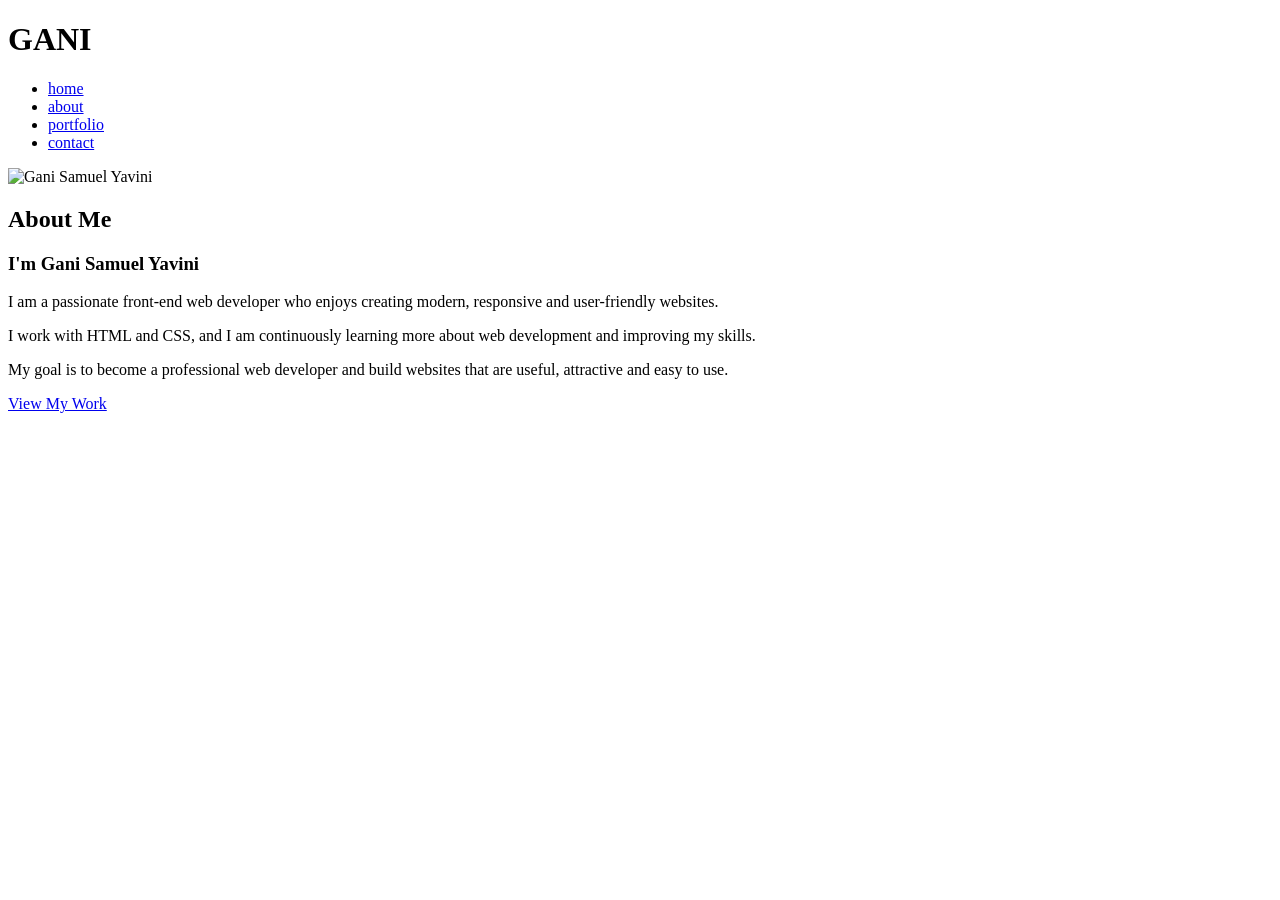
==== about.html @ 4560ee6c "Add files via upload" ====
<!DOCTYPE html>
<html lang="en">

<head>
         
  <!-- ===== META & BASIC SET UP ===== -->
  <meta charset="UTF-8">
  <meta http-equiv="X-UA-compatible " content="IE=edge">
  <meta name="viewport" content="width=device-width, initial-scale=1.0">
  
  

  <!-- ===== < PAGE TITLE ===== -->
  <title>GANI SAMUEL YAVINI| WEB DEVELOPER</title>

  <!-- ===== META TAGS ===== -->
  <meta name="DESCRIPTION"
    content=" I M GANI SAMUEL YAVINI- A PASSIONATE WEB DEVELOPER , I M RUN  HTML, CSS">
  <meta name="KEYWORDS"
    content="GANI SAMUEL YAVINI- I BASIC ON BOTH BACK-END AND FRONT-END WEB DEVELOPMENT,WUKARI,TARABA STATE,NIGERIA WEB DEVELOPER">
  <meta name="AUTHOR" content="GANI SAMUEL YAVINI ">

  <!-- ===== FAVICON ===== -->
  <Link rel="ICON"  type="IMAGE\PNG" href="favcon-save/sammy photo.jpg">

  <!-- ===== CUSTOM CSS ===== -->
  <link rel="stylesheet" href="css/style.css">
</head>

<body>  
       
  
  
  
  <header>
           <strong><h1 class="menu">GANI</h1></strong>
        
     <nav> 
          <ul>
                <li><a href="home.html">home</a></li>
                <li><a href="about.html">about</a></li>
                <li><a href="portfolio.html">portfolio</a></li>
                <li><a href="contact.html">contact</a></li>

          </ul>
    </nav>
  </header>
     
<main>
          <!-- ABOUT SECTION -->
    <section class="about">

        <div class="about-image">
            <img src="image-2/pro.png" alt="Gani Samuel Yavini">
        </div>

        <div class="about-text">

            <h2>About Me</h2>

            <h3>I'm Gani Samuel Yavini</h3>

            <p>
                I am a passionate front-end web developer who enjoys
                creating modern, responsive and user-friendly websites.
            </p>

            <p>
                I work with HTML and CSS, and I am continuously learning
                more about web development and improving my skills.
            </p>

            <p>
                My goal is to become a professional web developer and
                build websites that are useful, attractive and easy to use.
            </p>

            <a href="portfolio.html" class="about-btn">
                View My Work
            </a>

        </div>

    </section>

        

    

    
</main>

</body>

</html>
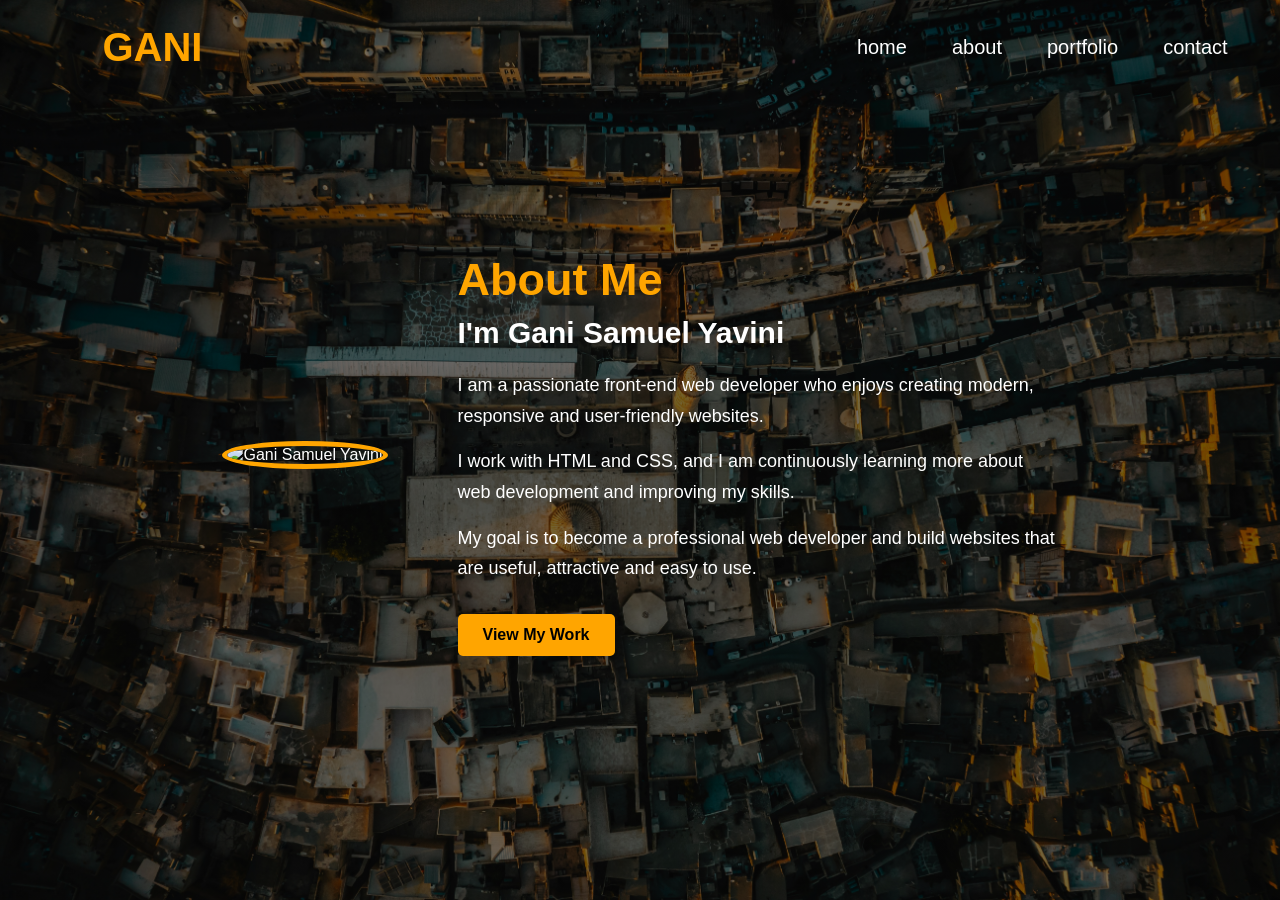
==== commit 69c24bee: "Fix HTML structure and update meta tags" ====
--- a/about.html
+++ b/about.html
@@ -25,7 +25,7 @@
   <Link rel="ICON"  type="IMAGE\PNG" href="favcon-save/sammy photo.jpg">
 
   <!-- ===== CUSTOM CSS ===== -->
-  <link rel="stylesheet" href="css/style.css">
+  <link rel="stylesheet" href="style.css">
 </head>
 
 <body>  
--- a/style.css
+++ b/style.css
@@ -0,0 +1,316 @@
+* {
+     margin:0;
+     padding:0;
+     box-sizing: border-box;
+}
+
+
+html {
+    scroll-behavior: smooth;
+}
+
+
+/* BODY */
+body{
+    background: linear-gradient(rgba(0,0,0,0.55), rgba(0,0,0,0.55)),
+                    url("SECOND.jpg");
+    background-size: cover;
+    background-position: center;
+    background-repeat: no-repeat;
+    min-height: 100vh;
+    color: white;
+    font-family: Arial, Helvetica, sans-serif;
+}
+
+/* HEADER */
+header{
+    display:flex;
+    justify-content:space-between;
+    align-items:center;
+    padding:25px 8%;
+}
+
+/* LOGO */
+.menu{
+    color:orange;
+    font-size:40px;
+    margin:0;
+}
+.hello{
+    color:orange;
+    font-size:30px;
+    margin-bottom:30px;
+    position: relative;
+    right: 330px;
+    top: 190px;
+}
+
+button {
+    margin-top: 30px;
+    padding: 10px 35px;
+    font-size: 20px;
+    background: orange;
+    color: white;
+    border: none;
+    border-radius: 8px;
+    cursor: pointer;
+    position: relative;
+    top: 10px;
+}
+
+
+/* NAVIGATION */
+nav ul{
+    display:flex;
+    list-style:none;
+    gap:25px;
+    padding:0;
+    margin:0;
+}
+
+nav a{
+    color:white;
+    text-decoration:none;
+    font-size:20px;
+    margin-left: 20px;
+    position: relative;
+    left: 50px;
+
+}
+
+
+/* HERO SECTION */
+.hero{
+  width:80%;
+  max-width:1200px;
+    padding:80px 8%;
+    display: flex;
+    justify-content: space-between;
+    align-items: center;
+}
+
+.hero-text {
+    flex: 1;
+    line-height: 1.6;
+    font-size: x-large;
+    position: relative;
+    top: 50px;
+}
+
+.image img {
+    width: 250px;
+    height: auto;
+    position: relative;
+    left: 150px;
+    object-fit: cover;
+    border-radius: 50px;
+      border: 5px solid orange;
+} 
+
+/* ABOUT SECTION */
+
+.about {
+    min-height: 80vh;
+    display: flex;
+    align-items: center;
+    justify-content: center;
+    gap: 70px;
+    padding: 50px 8%;
+}
+
+/* IMAGE */
+
+.about-image img {
+    width: 300px;
+    height: 300px;
+    object-fit: cover;
+    border-radius: 60%;
+    border: 5px solid orange;
+}
+
+/* TEXT */
+
+.about-text {
+    max-width: 600px;
+}
+
+.about-text h2 {
+    color: orange;
+    font-size: 45px;
+    margin-bottom: 10px;
+}
+
+.about-text h3 {
+    font-size: 30px;
+    margin-bottom: 20px;
+}
+
+.about-text p {
+    font-size: 18px;
+    line-height: 1.7;
+    margin-bottom: 15px;
+}
+
+/* BUTTON */
+
+.about-btn {
+    display: inline-block;
+    margin-top: 15px;
+    padding: 12px 25px;
+    background: orange;
+    color: black;
+    text-decoration: none;
+    border-radius: 5px;
+    font-weight: bold;
+}
+
+.about-btn:hover {
+    background: white;
+    color: orange;
+}
+    
+
+/* CONTACT SECTION */
+
+.contact {
+    min-height: 80vh;
+    display: flex;
+    justify-content: center;
+    align-items: center;
+    gap: 80px;
+    padding: 60px 8%;
+}
+
+/* CONTACT TEXT */
+
+.contact-text {
+    max-width: 450px;
+}
+
+.contact-text h2 {
+    color: orange;
+    font-size: 45px;
+    margin-bottom: 15px;
+}
+
+.contact-text h3 {
+    font-size: 30px;
+    margin-bottom: 20px;
+}
+
+.contact-text p {
+    font-size: 18px;
+    line-height: 1.6;
+    margin-bottom: 12px;
+}
+
+/* CONTACT FORM */
+
+.contact-form {
+    width: 400px;
+    display: flex;
+    flex-direction: column;
+    gap: 15px;
+}
+
+.contact-form input,
+.contact-form textarea {
+    width: 100%;
+    padding: 15px;
+    border: none;
+    outline: none;
+    border-radius: 5px;
+    font-size: 16px;
+    box-sizing: border-box;
+}
+
+.contact-form textarea {
+    resize: vertical;
+}
+
+/* SEND BUTTON */
+
+.contact-form button {
+    padding: 15px;
+    border: none;
+    border-radius: 5px;
+    background: orange;
+    color: black;
+    font-size: 17px;
+    font-weight: bold;
+    cursor: pointer;
+}
+
+.contact-form button:hover {
+    background: white;
+    color: orange;
+}
+
+/* PORTFOLIO */
+
+.portfolio {
+    min-height: 80vh;
+    padding: 60px 8%;
+    text-align: center;
+}
+
+.portfolio h2 {
+    color: orange;
+    font-size: 45px;
+    margin-bottom: 10px;
+}
+
+.portfolio-intro {
+    font-size: 18px;
+    margin-bottom: 40px;
+}
+
+.project-container {
+    display: flex;
+    justify-content: center;
+    gap: 70px;
+    flex-wrap: wrap;
+}
+
+.project-card {
+    width: 300px;
+    background: rgba(255, 255, 255, 0.1);
+    padding: 20px;
+    border-radius: 10px;
+    backdrop-filter: blur(5px);
+}
+
+.project-card img {
+    width: 100%;
+    height: 180px;
+    object-fit: cover;
+    border-radius: 8px;
+}
+
+.project-card h3 {
+    margin: 15px 0 10px;
+    font-size: 24px;
+}
+
+.project-card p {
+    line-height: 1.5;
+    margin-bottom: 20px;
+}
+
+.project-btn {
+    display: inline-block;
+    padding: 10px 20px;
+    background: orange;
+    color: black;
+    text-decoration: none;
+    border-radius: 5px;
+    font-weight: bold;
+}
+
+.project-btn:hover {
+    background: white;
+    color: orange;
+}
+
+
+    
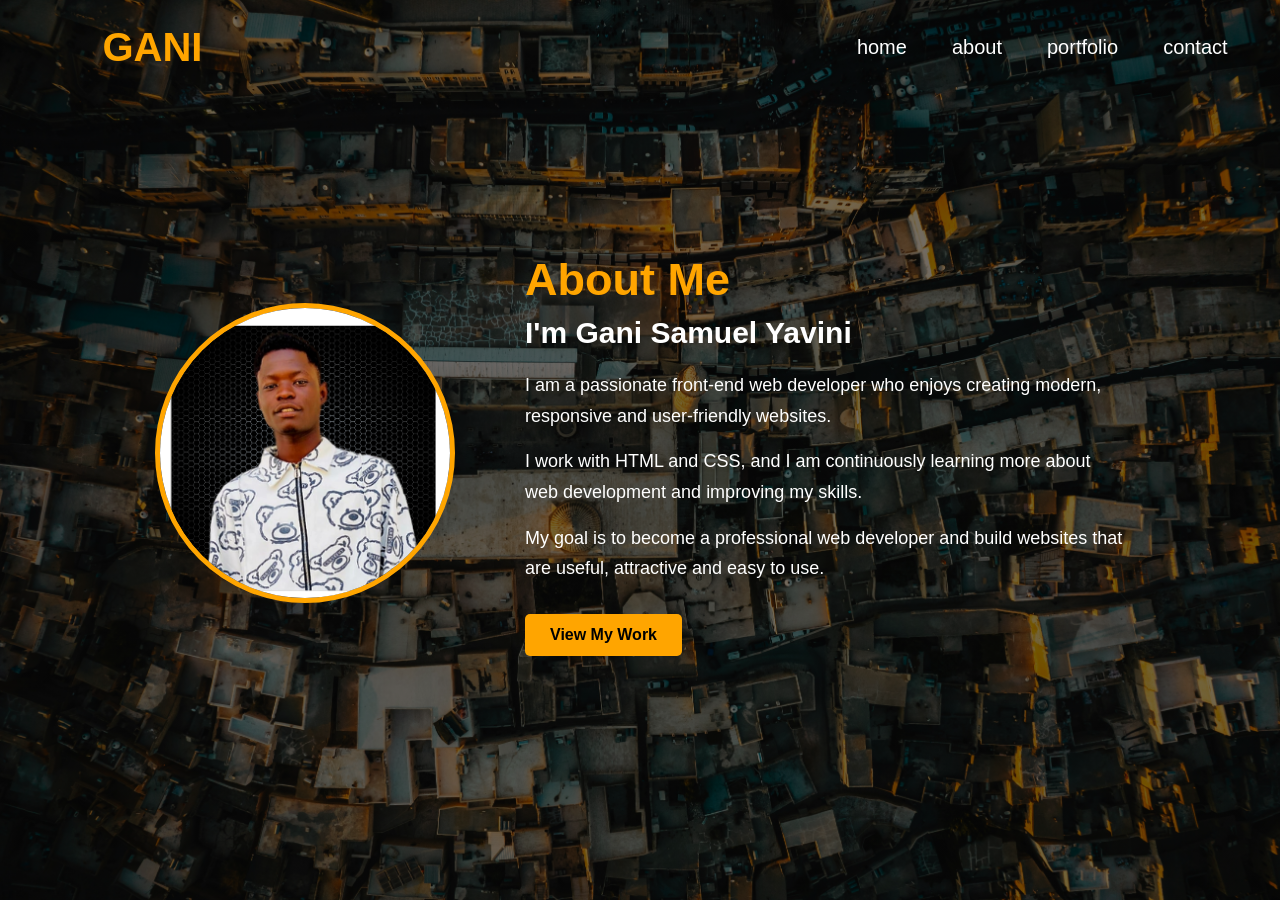
==== commit 9e60ed4a: "Refactor about.html for improved structure Updated image source and cleaned up HTML structure." ====
--- a/about.html
+++ b/about.html
@@ -52,7 +52,7 @@
     <section class="about">
 
         <div class="about-image">
-            <img src="image-2/pro.png" alt="Gani Samuel Yavini">
+            <img src="pro.png" alt="Gani Samuel Yavini">
         </div>
 
         <div class="about-text">
